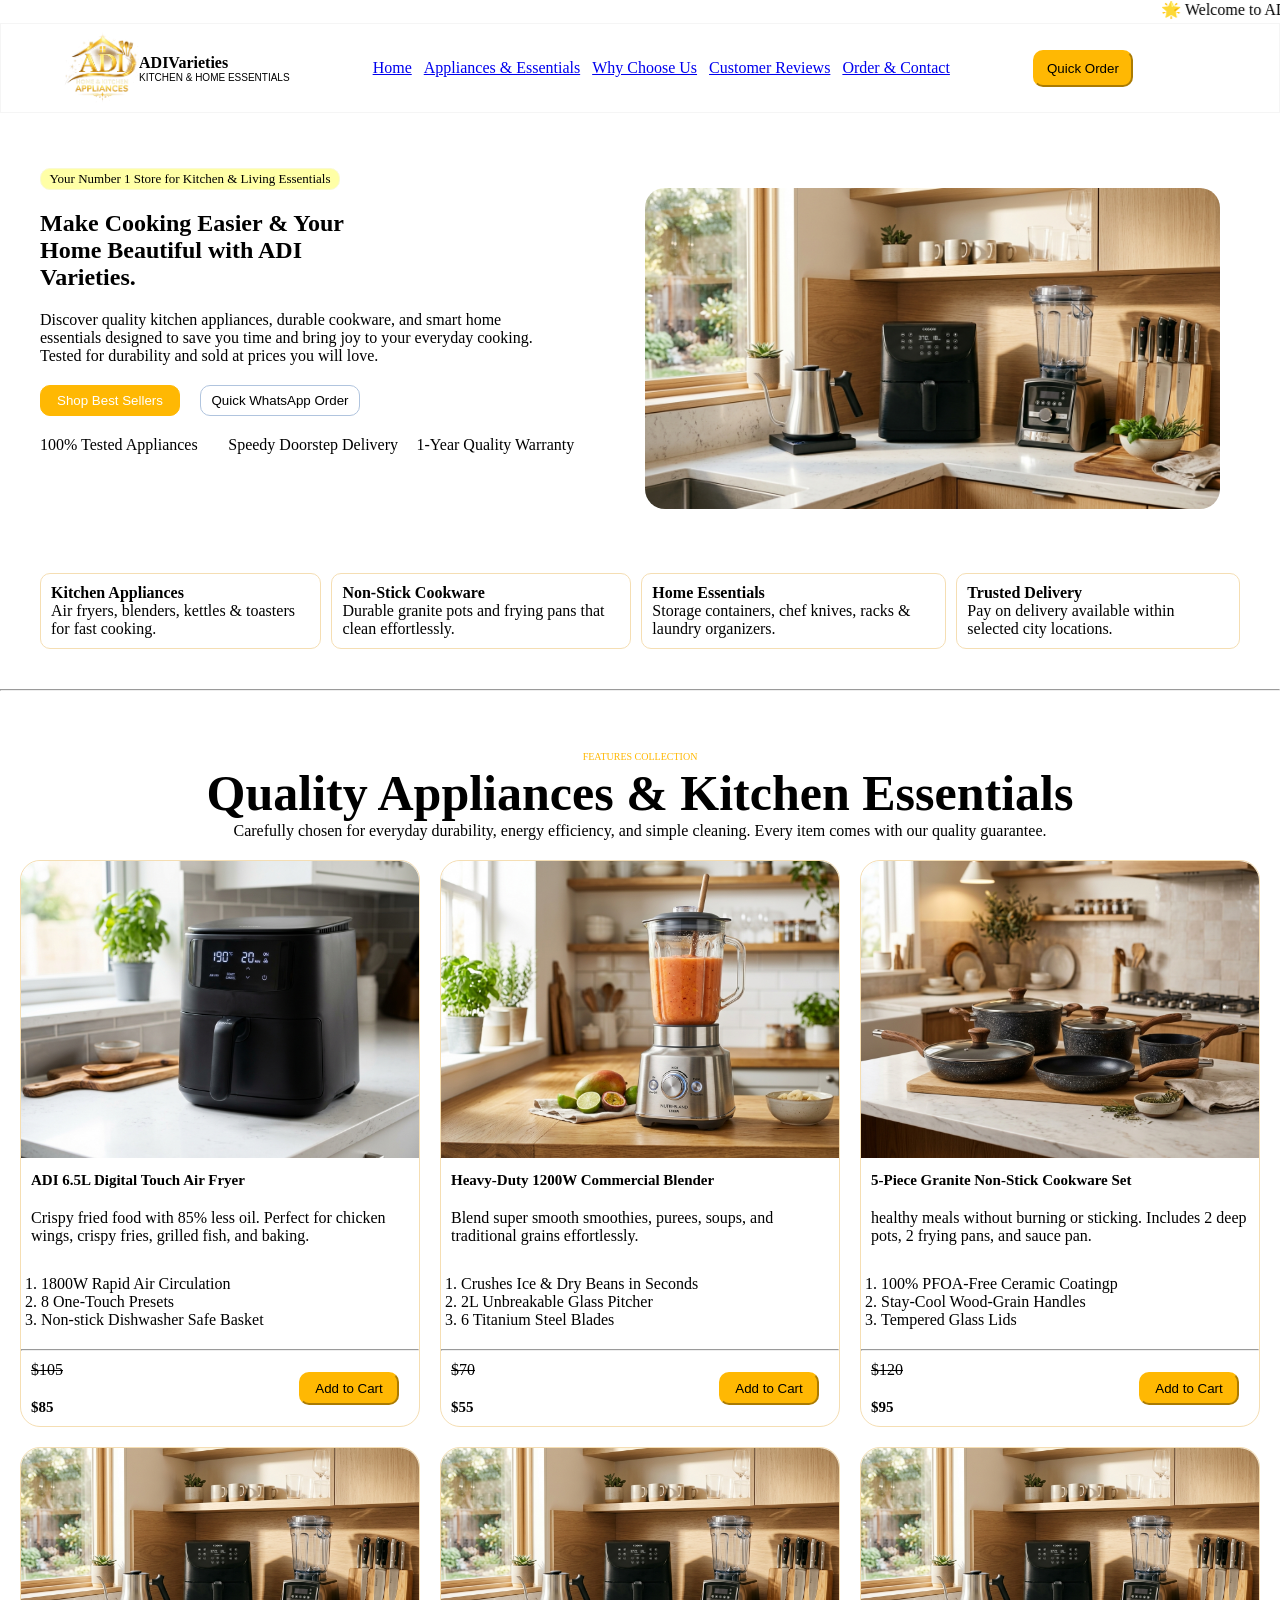
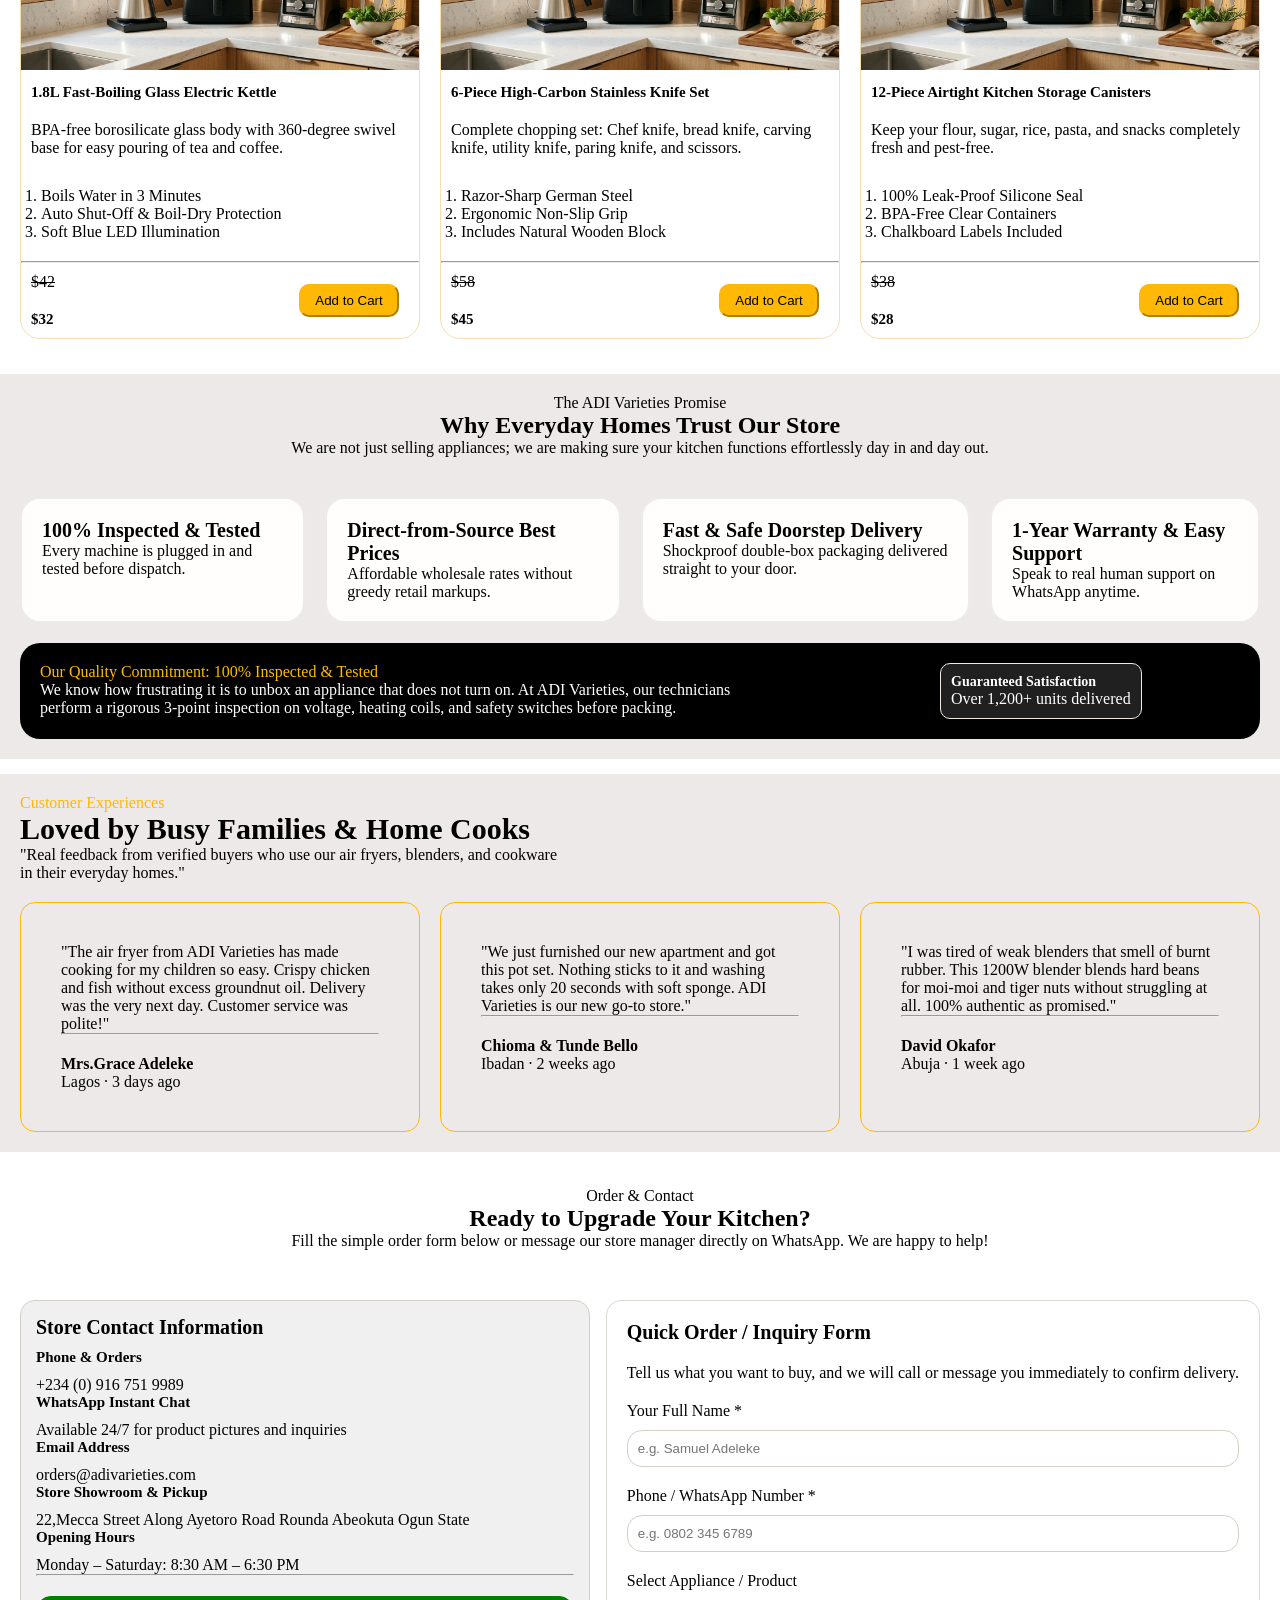
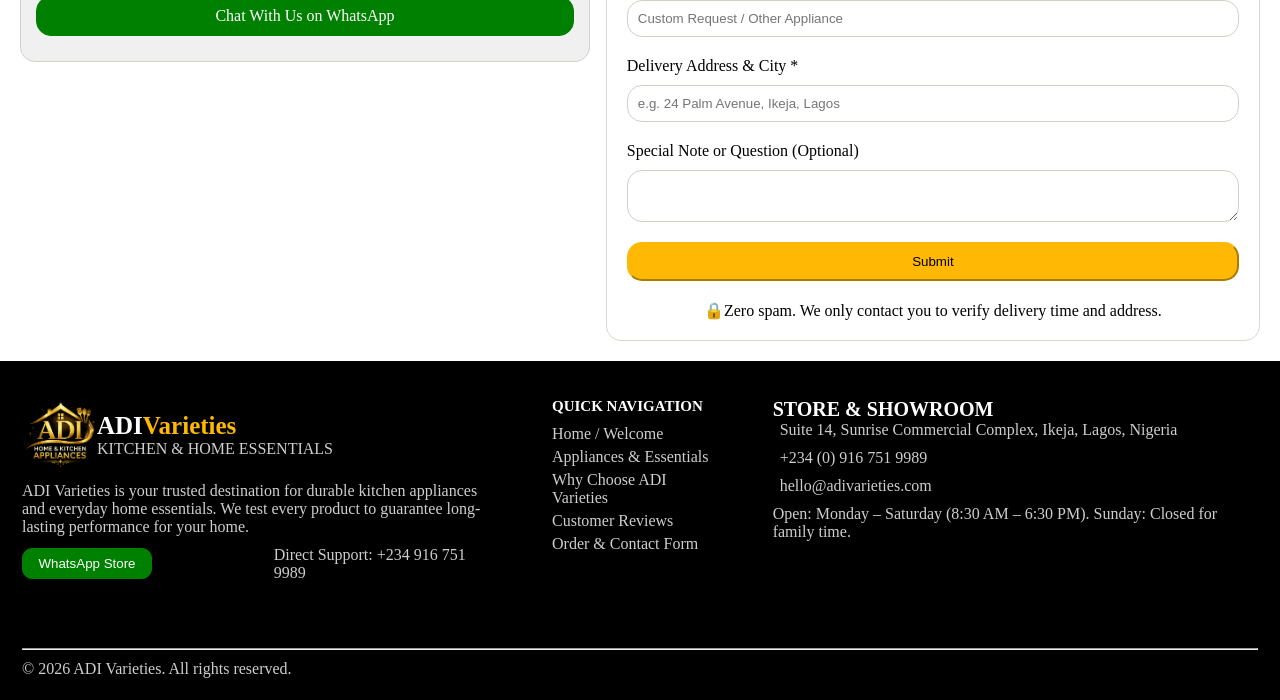
==== index.html @ 84a80766 "Initial commit" ====
<!DOCTYPE html>
<html lang="en">
<head>
    <meta charset="UTF-8">
    <meta name="viewport" content="width=device-width, initial-scale=1.0">
    <link rel="stylesheet" href="./style.css">
    <link rel="stylesheet" href="https://cdn-uicons.flaticon.com/uicons-regular-rounded/css/uicons-regular-rounded.css">
    <title>Document</title>
</head>
<body>
    <div>
        <marquee behavior="" direction="">🌟 Welcome to ADI Varieties — Your Trusted Home & Kitchen Partner🚚 Free doorstep delivery on orders above $100 · 1-Year Warranty+234 (0) 802 345 6789</marquee>
    </div>
    <header>
        <div class="log">
          <img class="image" src="./image/brand logo2.png" alt="">
          <div class="logo">
            <h4>ADI<span>Varieties</span></h4>
            <p>KITCHEN & HOME ESSENTIALS</p>
          </div>
        </div>
            <ul id="nav-links">
                <li><a href="#index">Home</a></li>
                <li><a href="#Appliances&Essential">Appliances & Essentials</a></li>
                <li><a href="Why Choose Us.html">Why Choose Us</a></li>
                <li><a href="Customer Reviews.html">Customer Reviews</a></li>
                <li><a href="Order & Contact.html">Order & Contact</a></li>
            </ul>

        <a href="Order & Contact.html"><button class="btn">Quick Order</button></a> 
        <div>
           <span class="hamburger" id="hamburger">☰</span>
        </div>
    </header>

    <main>
    
        <section class="hero" id="index">
            <div class="hero1">
                <div class="hero2">
                   <div class="hero3"> 
                      <span>Your Number 1 Store for Kitchen & Living Essentials</span>
                      <h1>Make Cooking Easier & Your Home Beautiful with ADI Varieties.</h1>
                      <p>Discover quality kitchen appliances, durable cookware, and smart home essentials designed to save you time and bring joy to your everyday cooking. Tested for durability and sold at prices you will love.</p>
                      <div class="hero4">
                        <button class="her1">Shop Best Sellers</button>
                        <a href="https://wa.me/2349167519989" target="_blank"><button class="her3">Quick WhatsApp Order</button></a>
                      </div>
                      <div class="hero5">
                        <p>100% Tested Appliances</p>
                        <p>Speedy Doorstep Delivery</p>
                        <p>1-Year Quality Warranty</p>
                      </div>
                    </div>
                    <div class="hero6">
                        <img src="./image/image.png" alt="">
                    </div>
                </div>
                <div class="hero7">
                    <div class="hero8">
                        <h4>Kitchen Appliances</h4>
                        <p>Air fryers, blenders, kettles & toasters for fast cooking.</p>
                    </div> 
                    <div class="hero8">
                        <h4>Non-Stick Cookware</h4>
                        <p>Durable granite pots and frying pans that clean effortlessly.</p>
                    </div>
                    <div class="hero8">
                        <h4>Home Essentials</h4>
                        <p>Storage containers, chef knives, racks & laundry organizers.</p>
                    </div>
                    <div class="hero8">
                        <h4>Trusted Delivery</h4>
                        <p>Pay on delivery available within selected city locations.</p>
                    </div>
                </div>
            </div>
        </section><hr>

        <section class="featured" id="Appliances&Essential">
            <div class="featured1">
                <div class="featured2">
                   <span>FEATURES COLLECTION</span> 
                   <h3>Quality Appliances & Kitchen Essentials</h3>
                   <p>Carefully chosen for everyday durability, energy efficiency, and simple cleaning. Every item comes with our quality guarantee.</p>
                </div>
                <div class="product">
                    <div class="product1">
                        <img src="./image/image copy1.png" alt="">
                        <h1>ADI 6.5L Digital Touch Air Fryer</h1>
                        <p>Crispy fried food with 85% less oil. Perfect for chicken wings, crispy fries, grilled fish, and baking.</p>
                        <ol>
                          <li>1800W Rapid Air Circulation</li>
                          <li>8 One-Touch Presets</li>
                          <li>Non-stick Dishwasher Safe Basket</li>
                        </ol><hr>
                        <div class="product2">
                            <div>
                              <p>$105</p>
                              <h1>$85</h1>
                            </div>
                            <div class="product3">
                                <button>Add to Cart</button>
                            </div>
                        </div>
                    </div>

                    <div class="product1">
                        <img src="./image/image copy2.png" alt="">
                        <h1>Heavy-Duty 1200W Commercial Blender</h1>
                        <p>Blend super smooth smoothies, purees, soups, and traditional grains effortlessly.</p>
                        <ol>
                          <li>Crushes Ice & Dry Beans in Seconds</li>
                          <li>2L Unbreakable Glass Pitcher</li>
                          <li>6 Titanium Steel Blades</li>
                        </ol><hr>
                        <div class="product2">
                            <div>
                              <p>$70</p>
                              <h1>$55</h1>
                            </div>
                            <div class="product3">
                                <button>Add to Cart</button>
                            </div>
                        </div>
                    </div>

                    <div class="product1">
                       <img src="./image/image copy3.png" alt=""> 
                       <h1>5-Piece Granite Non-Stick Cookware Set</h1>
                       <p>healthy meals without burning or sticking. Includes 2 deep pots, 2 frying pans, and sauce pan.</p>
                        <ol>
                          <li>100% PFOA-Free Ceramic Coatingp</li>
                          <li>Stay-Cool Wood-Grain Handles</li>
                          <li>Tempered Glass Lids</li>
                        </ol><hr>
                        <div class="product2">
                            <div>
                              <p>$120</p>
                              <h1>$95</h1>
                            </div>
                            <div class="product3">
                                <button>Add to Cart</button>
                            </div>
                        </div>
                    </div>

                    <div class="product1">
                        <img src="./image/image copy4.png" alt="">
                        <h1>1.8L Fast-Boiling Glass Electric Kettle</h1>
                        <p>BPA-free borosilicate glass body with 360-degree swivel base for easy pouring of tea and coffee.</p>
                        <ol>
                          <li>Boils Water in 3 Minutes</li>
                          <li>Auto Shut-Off & Boil-Dry Protection</li>
                          <li>Soft Blue LED Illumination</li>
                        </ol><hr>
                        <div class="product2">
                            <div>
                              <p>$42</p>
                              <h1>$32</h1>
                            </div>
                            <div class="product3">
                                <button>Add to Cart</button>
                            </div>
                        </div>
                    </div>
                    <div class="product1">
                        <img src="./image/image copy 5.png" alt="">
                        <h1>6-Piece High-Carbon Stainless Knife Set</h1>
                        <p>Complete chopping set: Chef knife, bread knife, carving knife, utility knife, paring knife, and scissors.</p>
                        <ol>
                           <li>Razor-Sharp German Steel</li>
                           <li>Ergonomic Non-Slip Grip</li>
                           <li>Includes Natural Wooden Block</li>
                        </ol><hr>
                        <div class="product2">
                            <div>
                                <p>$58</p>
                                <h1>$45</h1>
                            </div>
                            <div class="product3">
                                <button>Add to Cart</button>
                            </div>
                        </div>
                    </div>
                    <div class="product1">
                        <img src="./image/image copy 6.png" alt="">
                        <h1>12-Piece Airtight Kitchen Storage Canisters</h1>
                        <p>Keep your flour, sugar, rice, pasta, and snacks completely fresh and pest-free.</p>
                        <ol>
                            <li>100% Leak-Proof Silicone Seal</li>
                            <li>BPA-Free Clear Containers</li>
                            <li>Chalkboard Labels Included</li>
                        </ol><hr>
                        <div class="product2">
                            <div>
                                <p>$38</p>
                                <h1>$28</h1>
                            </div>
                            <div class="product3">
                                <button>Add to Cart</button>
                            </div>
                        </div>
                    </div>
                </div>
            </div>
        </section>

        <section class="customer">
            <div class="choose">
                <p class="the">The ADI Varieties Promise</p>
                <h1 class="home">Why Everyday Homes Trust Our Store</h1>
                <p class="we">We are not just selling appliances; we are making sure your kitchen functions effortlessly day in and day out.</p>
                <div class="why">
                    <div class="inspect">
                       <h1>100% Inspected & Tested</h1>
                       <p>Every machine is plugged in and tested before dispatch.</p>
                    </div>
                    <div class="direct">
                        <h1>Direct-from-Source Best Prices</h1>
                        <p>Affordable wholesale rates without greedy retail markups.</p>
                    </div>
                    <div class="fast">
                        <h1>Fast & Safe Doorstep Delivery</h1>
                        <p>Shockproof double-box packaging delivered straight to your door.</p>
                    </div>
                    <div class="year">
                        <h1>1-Year Warranty & Easy Support</h1>
                        <p>Speak to real human support on WhatsApp anytime.</p>
                    </div>
                </div>
                <div class="quality">
                    <div class="qua">                  
                       <span>Our Quality Commitment: 100% Inspected & Tested</span>
                       <p>We know how frustrating it is to unbox an appliance that does not turn on. At ADI Varieties, our technicians perform a rigorous 3-point inspection on voltage, heating coils, and safety switches before packing.</p>
                    </div> 
                    <div class="qua1">
                        <h4>Guaranteed Satisfaction</h4>
                        <p>Over 1,200+ units delivered</p>
                    </div>
                </div>
            </div>
        </section>

        <section class="customer">
            <div class="review">
                <div class="review1">
                    <span>Customer Experiences</span>
                    <h1>Loved by Busy Families & Home Cooks</h1>
                    <p>"Real feedback from verified buyers who use our air fryers, blenders, and cookware in their everyday homes."</p>
                </div>
                <div class="review2">
                    <div class="review3">
                        <p>"The air fryer from ADI Varieties has made cooking for my children so easy. Crispy chicken and fish without excess groundnut oil. Delivery was the very next day. Customer service was polite!"</p><hr>
                        <h1>Mrs.Grace Adeleke</h1>
                        <p>Lagos · 3 days ago</p>
                    </div>
                    <div class="review3">
                        <p>"We just furnished our new apartment and got this pot set. Nothing sticks to it and washing takes only 20 seconds with soft sponge. ADI Varieties is our new go-to store."</p><hr>
                        <h1>Chioma & Tunde Bello</h1>
                        <p>Ibadan · 2 weeks ago</p>
                    </div>
                    <div class="review3">
                        <p>"I was tired of weak blenders that smell of burnt rubber. This 1200W blender blends hard beans for moi-moi and tiger nuts without struggling at all. 100% authentic as promised."</p><hr>
                        <h1>David Okafor</h1>
                        <p>Abuja · 1 week ago</p>
                    </div>
                </div>
            </div>   
        </section>

        <section>
            <div class="Order">
                <div class="order1">
                    <span>Order & Contact</span>
                    <h1>Ready to Upgrade Your Kitchen?</h1>
                    <p>Fill the simple order form below or message our store manager directly on WhatsApp. We are happy to help!</p>
                </div>
                <div>
                    <div class="Order2">
                        <div class="Order3">
                            <h1>Store Contact Information</h1>
                            <div class="Order4">
                              <i class="fi fi-rr-phone-call"></i>
                              <h1>Phone & Orders</h1>
                              <p>+234 (0) 916 751 9989</p>
                            </div>
                            <div class="Order4">
                              <i class="fi fi-brands-whatsapp"></i>
                              <h1>WhatsApp Instant Chat</h1>
                              <p>Available 24/7 for product pictures and inquiries</p>
                            </div>
                            <div class="Order4">
                              <i class="fi fi-rr-envelope"></i>
                              <h1>Email Address</h1>
                              <p>orders@adivarieties.com</p>
                            </div>
                            <div class="Order4">
                              <i class="fi fi-rr-marker"></i>
                              <h1>Store Showroom & Pickup</h1>
                              <p>22,Mecca Street Along Ayetoro Road Rounda Abeokuta Ogun State</p>
                            </div>
                            <div class="Order4">
                              <i class="fi fi-rr-clock-three"></i>
                              <h1>Opening Hours</h1>
                              <p>Monday – Saturday: 8:30 AM – 6:30 PM</p>
                            </div><hr>
                            <div class="whatsapp">
                              <a href="https://wa.me/2349167519989" target="_blank">Chat With Us on WhatsApp</a>
                            </div>
                        </div>

                        <form action="">
                            <div class="for">
                                <h1>Quick Order / Inquiry Form</h1>
                                <p>Tell us what you want to buy, and we will call or message you immediately to confirm delivery.</p>
                                <div class="for1">
                                    <label for="Full-Name">Your Full Name *</label>
                                    <input type="text" name="Full Name" placeholder="e.g. Samuel Adeleke" required>
                                </div> 
                                <div class="for1" id="for1">
                                    <label for="Number">Phone / WhatsApp Number *</label>
                                    <input type="tel" name="Number" placeholder="e.g. 0802 345 6789" required>
                                </div>
                                 <div class="for1" id="for1">
                                    <label for="product">Select Appliance / Product</label>
                                    <input type="text" name="product" placeholder="Custom Request / Other Appliance" required>
                                </div>
                                 <div class="for1" id="for1">
                                    <label for="Delivery-Address">Delivery Address & City *</label>
                                    <input type="text" name="Delivery Address" placeholder="e.g. 24 Palm Avenue, Ikeja, Lagos" required>
                                </div>
                                 <div class="for2">
                                    <label for="Special-Note">Special Note or Question (Optional)</label>
                                    <textarea type="text" name="Special Note" placeholder="e.g. Please deliver after 3 PM or call before arriving..."> </textarea>
                                </div>
                                <div class="for3">
                                    <button type="submit">Submit</button>
                                </div>
                                <p class="zero">🔒Zero spam. We only contact you to verify delivery time and address.</p>
                            </div>
                        </form>
                    </div>
                </div>
            </div>
        </section>
    </main>

    <footer>
        <section>
            <div>
                <div class="foot">
                    <div class="log1">
                        <div class="log2">
                            <img class="image" src="./image/brand logo2.png" alt="">
                            <div class="logo1">
                              <h4>ADI<span>Varieties</span></h4>
                              <p>KITCHEN & HOME ESSENTIALS</p>
                            </div>
                        </div>
                        <div class="log3">
                          <p>ADI Varieties is your trusted destination for durable kitchen appliances and everyday home essentials. We test every product to guarantee long-lasting performance for your home.</p>
                        </div>
                        <div class="foot1">
                          <a href="https://wa.me/2349167519989" target="_blank"><button>WhatsApp Store</button></a>WhatsApp Store 
                          <p>Direct Support: +234 916 751 9989</p>
                        </div>
                    </div>

                    <div class="foot2">
                        <h1>QUICK NAVIGATION</h1>
                        <div class="foot3">
                            <a href="index.html">Home / Welcome</a>
                            <a href="Appliances & Essentials.html">Appliances & Essentials</a>
                            <a href="Why Choose Us.html">Why Choose ADI Varieties</a>
                            <a href="Customer Reviews.html">Customer Reviews</a>
                            <a href="Order & Contact.html">Order & Contact Form</a>
                        </div>
                    </div>

                    <div class="foot4">
                        <h1>STORE & SHOWROOM</h1>
                        <div class="foot5">
                            <div class="foot6">
                                <i class="fi fi-rr-marker"></i>
                                <p>Suite 14, Sunrise Commercial Complex, Ikeja, Lagos, Nigeria</p>
                            </div>
                            <div class="foot6">
                                <i class="fi fi-rr-phone-call"></i>
                                <p>+234 (0) 916 751 9989</p>
                            </div>
                            <div class="foot6">
                                <i class="fi fi-rr-envelope"></i>
                                <p>hello@adivarieties.com</p>
                            </div>
                            <div class="foot7">
                                <p>Open: Monday – Saturday (8:30 AM – 6:30 PM). Sunday: Closed for family time.</p>
                            </div>
                        </div>
                    </div>
                </div><hr>
                <p class="last">© 2026 ADI Varieties. All rights reserved.</p>
            </div>
        </section>
    </footer>
    <script src="adi.js"></script>
</body>
</html>
---- style.css ----
*,*::before,*::after{
    margin: 0;
    padding: 0;
    box-sizing: border-box;
}

body{
    overflow-wrap: break-word;
}

header{
    position: sticky;
    top: 0px;
    z-index: 999;
    display: flex;
    justify-content: space-evenly;
    gap: 20px;
    height: 90px;
    align-items: center;
    background: white;
    border-color: #58a8ff;
    overflow-wrap: break-word; 
    border: 1px solid whitesmoke;
    
}
.log{
    display: flex;
    justify-content: space-between;
    align-items: center;
}
.log p{
    font-size: 10px;
    font-family: Arial, Helvetica, sans-serif;
}
.image{
    width: 75px;
}
.logo{
    display: flex;
    flex-direction: column;
}

ul{
    display: flex;
    list-style:none;
    gap: 12px;
}

nav ul li a{
    text-decoration: none;
    color: black;
}
ul li a:hover{
    color: #D4AF37;
    transition: 0.3s;
}
ul li a:focus{
    color:#D4AF37;
    transition: 0.3s;
    text-decoration: underline;
}
.btn{
    width: 100px;
    padding: 9px;
    border-radius: 10px;
    background:  rgb(255, 184, 3);
    border-color:  rgb(255, 184, 3);
}
.hamburger{
    display: none;
}


.hero2{
    display: flex;
    padding: 20px;
    justify-content: space-between;
    gap: 20px;
}
.hero3{
    display: flex;
    flex-direction: column;
    gap: 20px;
}
.hero3 span{
    text-align: center;
    width: 300px;
    padding: 2px;
    border: 1px solid lightgoldenrodyellow;
    border-radius: 10px;
    font-size:small;
    background: rgb(255, 255, 166);
}
.hero3 h1{
    width: 350px;
}
.hero3 p{
    width: 90%;
}
.hero4{
    display: flex;
    gap: 20px;
}
.her1{
    width: 140px;
    padding:7px;
    border: 1px solid rgb(255, 184, 3);
    border-radius: 10px;
    background-color:  rgb(255, 184, 3);
    color: #FFFFFF;
}

.hero4 .her3{
    width: 160px;
    padding: 7px;
    border-radius: 10px;
    border: 1px solid lightsteelblue;
    background: white;
}
.hero5{
    display: flex;
}
.hero6 img{
    width: 100%;
    max-width: 100%;
    padding: 20px;
    border-radius: 40px;
}
   
.hero7{
    display: flex;
    padding: 20px;
    justify-content: space-between;
    gap: 10px;
}
.hero8{
    border: 1px solid wheat;
    padding: 10px;
    border-radius: 10px;
}
.featured1{
    margin-top: 20px;
}
.featured2{
    text-align: center;
}
.featured2 span{
    font-size: x-small;
    color: rgb(255, 184, 3);
}
.featured2 h3{
    font-size: 50px;
}
.product{
    display: grid;
    grid-template-columns: 1fr 1fr 1fr;
    gap: 20px;
    margin-top: 20px;
}
.product img{
    max-width: 100%;
    height: auto;
    border-radius: 20px 20px 0px 0px ;
}
.product1{
    border: 1px solid wheat;
    border-radius: 20px;
}
.product1 h1{
    padding: 10px;
}
.product1 p{
    padding: 10px;
}

.product1 ol{
    padding: 20px;
    text-decoration: none;   
}
.product1 li{
    text-decoration: dotted;
}
.product1 h1{
    font-size: 15px;
}
.product2{
    display: flex;
    justify-content: space-between;
    padding: px;
    align-items: center;
    
}
.product2 p{
    text-decoration: line-through;
}
.product3 button{
    justify-content: center;
    margin-right: 20px;
    width: 100px;
    padding: 7px;
    border-radius: 10px;
    border-color:  rgb(255, 184, 3);
    background:  rgb(255, 184, 3);
    
}

.the{
    text-align: center;
    justify-items: center;
}
.home{
    text-align: center;
    justify-content: center;
}
.we{
    text-align: center;
    justify-content: center;
}
.why{
    display: flex;
    margin-top: 40px;
    justify-content: space-between;
    gap: 20px;
    
}
.inspect{
    border: 2px solid rgb(235, 235, 235);
    border-radius: 20px;
    padding: 20px;
    background: rgb(255, 254, 253);
    transition: all 0.3s ease;
}
.inspect h1{
    font-size:20px; 
}
.inspect:hover{
    transform: scale(1.1);
    border: 2px solid  rgb(255, 184, 3);
}
.inspect:focus{
    transform: scale(1.1);
    
}
.direct{
    border: 2px solid rgb(235, 235, 235);
    border-radius: 20px;
    padding: 20px;
    background: rgb(255, 254, 253);
    transition: all 0.3s ease;
}
.direct h1{
    font-size: 20px;
}
.direct:hover{
    transform: scale(1.1);
    border: 2px solid  rgb(255, 184, 3);
}
.direct:focus{
    transform: scale(1.1); 
}
.fast{
    border: 2px solid rgb(235, 235, 235);
    border-radius: 20px;
    padding: 20px;
    background:rgb(255, 254, 253);
    transition: all 0.3s ease;
}
.fast h1{
    font-size: 20px;
}
.fast:hover{
    transform: scale(1.1);
    border: 2px solid  rgb(255, 184, 3);
}
.fast:focus{
    transform: scale(1.1);  
}
.year{
    border: 2px solid rgb(235, 235, 235);
    border-radius: 20px;
    padding: 20px;
    background:  rgb(255, 254, 253);
    transition: all 0.3s ease;
}
.year h1{
    font-size: 20px;
}
.year:hover{
    transform: scale(1.1);
    border: 2px solid  rgb(255, 184, 3);
}
.year:focus{
    transform: scale(1.1);
}

.quality{
    margin-top: 20px;
    display: flex;
    background: black;
    color: white;
    padding: 20px;
    border-radius: 20px;
}
.qua span{
    color:  rgb(255, 184, 3);
}
.qua p{
    width:700px;
}
.qua1{
    justify-content:center;
    margin-left: 200px;
    padding: 10px;
    border: 1px solid rgb(240, 234, 224);
    border-radius: 10px;
    background: rgb(32, 32, 32);
}
.qua1 h4{
    font-size: 14px;
}
section{
    padding: 20px;
    margin-top: 15px;
}
.customer{
    background:  rgb(238, 233, 233)
}
.review{
    display: flex;
    flex-direction: column;
    justify-content: space-between;
    gap: 20px;
}
.review1 span{
    color:  rgb(255, 184, 3);
}
.review1 h1{
    font-size: 30px;
}
.review1 p{
    width: 540px;
}
.review2{
    display: flex;
    justify-content: space-between;
    gap: 20px;
}
.review3{
    border: 1px solid  rgb(255, 184, 3);
    border-radius: 15px;
    padding: 40px;
    width: 500px;
}
.review3 h1{
    font-size: clamp(0.5rem, 2vw, 1rem);
    margin-top: 20px;
}
.Order{
    display: flex;
    flex-direction: column;
    justify-content: space-between;
    gap: 50px;
}
.order1{
    text-align: center;
}
.Order2{
    display: flex;
    justify-content: space-between;
    gap: 10px;
}
.Order3{
    padding:15px;
    border:1px solid rgb(212, 207, 198);
    border-radius: 15px;
    background: rgb(241, 240, 240);
    width: 570px;
    height: 100%;
}
.Order3 h1{
    font-size: 20px;
    margin-bottom: 10px;
}
.Order4 h1{
    font-size: 15px;
}
.whatsapp{
    text-align: center;
    padding: 10px;
    margin-top: 20px;
    margin-bottom: 10px;
    border: 1px solid green;
    border-radius: 15px;
    background: green;
}
.whatsapp a{
    color: white;
    text-decoration: none;
}
form{
    border: 1px solid rgb(219, 216, 209);
    border-radius: 15px;
    padding: 20px;
}
.for{
    display: flex;
    flex-direction: column;
    justify-content: space-evenly;
    gap: 20px;
}
.for h1{
    font-size: 20px;
}
.for1{
    display: flex;
    flex-direction: column;
    justify-content: space-between;
    gap: 10px;
}
.for1 input{
    border: 1px solid rgb(212, 207, 198);
    border-radius: 15px;
    padding: 10px;
}
.for2{
    display: flex;
    flex-direction: column;
    justify-content: space-evenly;
    gap: 10px;
}
.for2 textarea{
    border: 1px solid  rgb(212, 207, 198);
    border-radius: 15px;
    padding: 10px;
}
.for3 button{
    width: 100%;
    padding: 10px;
    border-radius: 15px;
    background:  rgb(255, 184, 3);
    border-color:  rgb(255, 184, 3);
}
.zero{
    text-align: center;
}
footer{
    padding: 2px;
    background: black
    
}
.foot{
    display: flex;
    gap: 60px;
    height: 250px;
}
.log1{
    display: flex;
    flex-direction: column;
    gap: 10px;
}
.logo1 h4{
    font-size: 25px;
    color: white;
}
.logo1 p{
    color:  rgb(206, 206, 206);
}
.log2{
    display: flex;
    align-items: center;
}
.log2 span{
    color: rgb(255, 184, 3);
}
.log3 p{
    width: 470px;
    color:  rgb(206, 206, 206);
}
.foot1{
    display: flex;
    align-items: center;
    gap: 10px;
}
.foot1 button{
    padding: 7px;
    width: 130px;
    border: 1px solid green;
    border-radius: 10px;
    background: green;
    color: white;
}
.foot1 p{
    color:  rgb(206, 206, 206);
}
.foot2 h1{
    font-size: 15px;
    color:white;
}

.foot2{
    display: flex;
    flex-direction: column;
    gap: 10px;
}

.foot3{
    display: flex;
    flex-direction: column;
    justify-content: space-between;
    gap: 5px;
}
.foot3 a{
    color:  rgb(206, 206, 206);
    text-decoration: none;
}
.foot4 h1{
    color: white;
    font-size: 20px;
}
.foot5{
    display: flex;
    flex-direction: column;
    gap: 10px;
}
.foot6{
    display: flex;
    gap: 7px;
    color:  rgb(206, 206, 206);
}
.foot6 i{
    color:  rgb(255, 184, 3);
}
.foot7{
    color:  rgb(206, 206, 206);
}
.last{
    margin-top: 10px;
    color:  rgb(206, 206, 206)
}
@media (max-width:600px){
    header {
        position: sticky;
        top: 0;
        justify-content: space-between;
        flex-wrap: wrap;
        padding: 10px 15px;
        min-height: 75px;
    }

    .log {
        gap: 5px;
    }

    .image {
        width: 50px;
    }

    .logo h4 {
        font-size: 17px;
    }

    .logo p {
        font-size: 8px;
    }

    /* Hide desktop navigation and show hamburger */
    header ul{
        display: none;
    }

    header .btn {
       display: block;
    }

    .hamburger {
        display: block;
        font-size: 28px;
        cursor: pointer;
        color: black;
    }
    


    /* HERO SECTION */
    .hero2 {
        flex-direction: column;
        align-items: center;
        padding: 10px;
        gap: 20px;
    }

    .hero3 {
        width: 100%;
        gap: 15px;
    }

    .hero3 span {
        width: 100%;
        font-size: 13px;
        padding: 8px;
    }

    .hero3 h1 {
        width: 100%;
        font-size: clamp(26px, 5vw, 36px);
        line-height: 1.25;
    }

    .hero3 p {
        width: 100%;
        line-height: 1.6;
    }

    .hero4 {
        display: flex;
        flex-wrap: wrap;
        gap: 10px;
    }

    .her1,
    .hero4 .her3 {
        width: auto;
        max-width: 100%;
        padding: 12px;
    }

    .hero5 {
        flex-wrap: wrap;
        gap: 10px;
    }

    .hero5 p {
        width: auto;
        font-size: 13px;
    }

    .hero6 {
        width: 100%;
    }

    .hero6 img {
        width: 100%;
        padding: 0;
        border-radius: 20px;
    }

    .hero7{
        display: flex;
        flex-direction:column;
        align-items: center;
    
    }

    .hero8 {
        padding: 12px;
    }

    .hero8 h4 {
        font-size: 15px;
    }

    .hero8 p {
        font-size: 13px;
        line-height: 1.5;
    }


    /* GENERAL SECTION SPACING */
    section {
        padding: 15px;
    }


    /* FEATURED PRODUCTS */
    .featured2 h3 {
        font-size: clamp(25px, 5vw, 35px);
        line-height: 1.3;
        margin: 10px 0;
    }

    .featured2 p {
        line-height: 1.6;
    }

    .product {
        grid-template-columns:1fr;
        gap: 15px;
    }

    .product1 {
        border-radius: 15px;
    }

    .product1 img {
        width: 100%;
        border-radius: 15px 15px 0 0;
    }

    .product1 h1 {
        font-size: 14px;
        line-height: 1.5;
        padding: 8px;
    }

    .product1 p {
        font-size: 13px;
        line-height: 1.5;
        padding: 8px;
    }

    .product1 ol {
        padding: 15px 25px;
        font-size: 12px;
    }

    .product2 {
        padding: 8px;
        align-items: center;
        gap: 5px;
    }

    .product2 h1 {
        font-size: 18px;
    }

    .product2 p {
        font-size: 12px;
    }

    .product3 button {
        width: auto;
        padding: 8px;
        font-size: 12px;
    }


    /* WHY CHOOSE US */
    .the,
    .we {
        line-height: 1.6;
    }

    .home {
        font-size: 27px;
        line-height: 1.3;
        margin: 10px 0;
    }

    .why {
        display: flex;
        flex-direction: column;
        gap: 12px;
        margin-top: 25px;
    }

    .inspect,
    .direct,
    .fast,
    .year {
        padding: 15px;
    }

    .inspect h1,
    .direct h1,
    .fast h1,
    .year h1 {
        font-size: 16px;
        line-height: 1.4;
    }

    .inspect p,
    .direct p,
    .fast p,
    .year p {
        font-size: 13px;
        line-height: 1.6;
    }


    /* QUALITY COMMITMENT */
    .quality {
        flex-direction: column;
        align-items: center;
        gap: 20px;
    }

    .qua p {
        width: 100%;
        line-height: 1.6;
        margin-top: 10px;
    }

    .qua1 {
        width: 100%;
        margin-left: 0;
    }


    /* CUSTOMER REVIEWS */
    .review1 h1 {
        font-size: 27px;
        line-height: 1.4;
    }

    .review1 p {
        width: 100%;
        line-height: 1.6;
    }

    .review2 {
        display: flex;
        flex-direction: column;
        gap: 15px;
    }

    .review3 {
        width: 100%;
        padding: 20px;
    }

    .review3 p {
        line-height: 1.6;
        font-size: 14px;
    }

    .review3 h1 {
        font-size: 15px;
    }


    /* ORDER AND CONTACT */
    .Order {
        gap: 30px;
    }

    .order1 h1 {
        font-size: 27px;
        line-height: 1.3;
        margin: 10px 0;
    }

    .order1 p {
        line-height: 1.6;
    }

    .Order2 {
        flex-direction: column;
        gap: 20px;
    }

    .Order3 {
        width: 100%;
        height: auto;
        padding: 20px;
    }

    .Order4 {
        margin: 15px 0;
    }

    .Order4 h1 {
        font-size: 16px;
        margin: 5px 0;
    }

    form {
        width: 100%;
        padding: 15px;
    }

    .for h1 {
        font-size: 19px;
    }

    .for p {
        line-height: 1.6;
    }

    .for1 input {
        width: 100%;
        padding: 13px;
    }

    .for2 input {
        width: 100%;
        min-height: 100px;
        padding: 15px;
    }

    .for3 button {
        padding: 13px;
    }

    .zero {
        font-size: 12px;
    }


    /* FOOTER */
    .foot {
        grid-template-columns: 1fr 1fr;
        gap: 25px;
        height: auto;
    }

    .log3 p {
        width: 100%;
        line-height: 1.6;
    }
    .foot{
        display: flex;
        flex-direction: column;
        gap: 10px;
    }
    .foot1 {
        align-items: flex-start;
        flex-direction: column;
        gap: 10px;
    }

    .foot1 p {
        font-size: 13px;
        overflow-wrap: anywhere;
    }

    .foot2 h1,
    .foot4 h1 {
        font-size: 16px;
        line-height: 1.4;
    }

    .foot3 {
        gap: 10px;
    }

    .foot3 a {
        font-size: 13px;
    }

    .foot6 p,
    .foot7 p {
        font-size: 13px;
        line-height: 1.6;
    }

    .last {
        text-align: center;
        line-height: 1.6;
    }

}
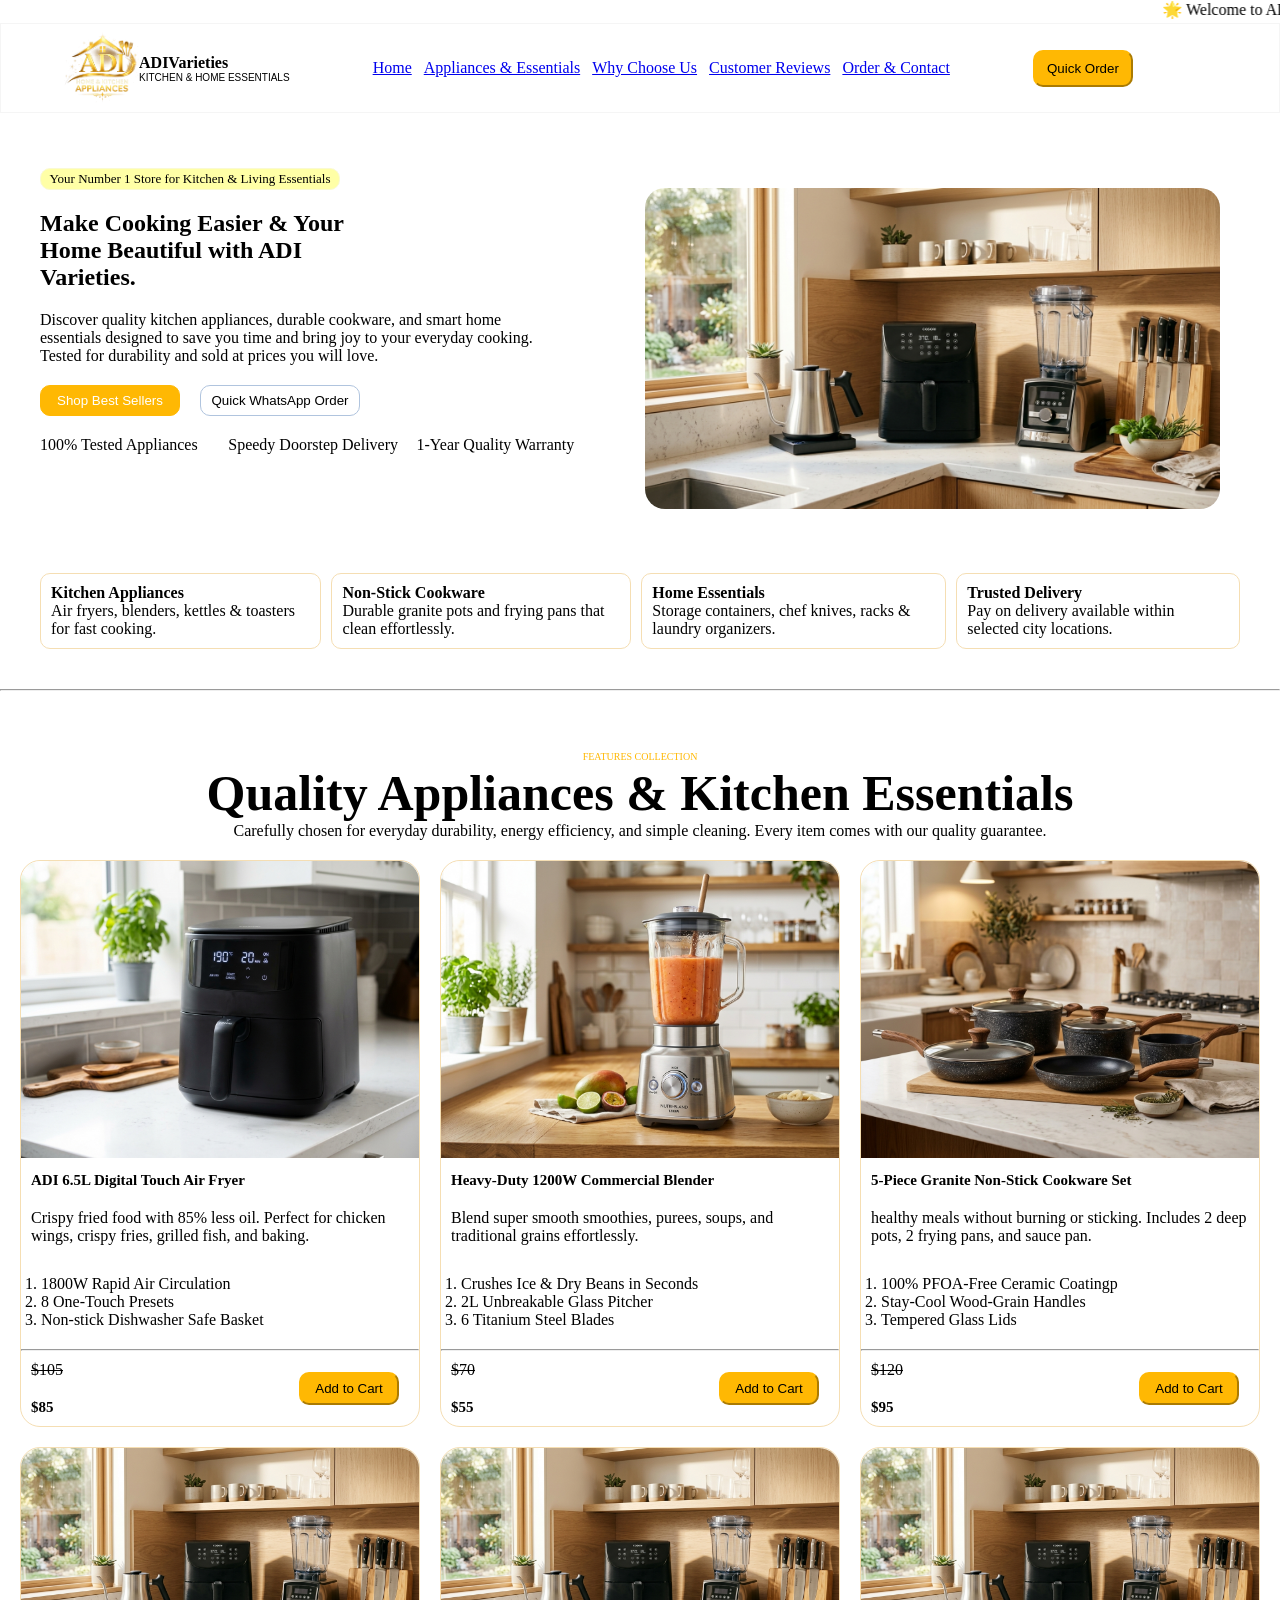
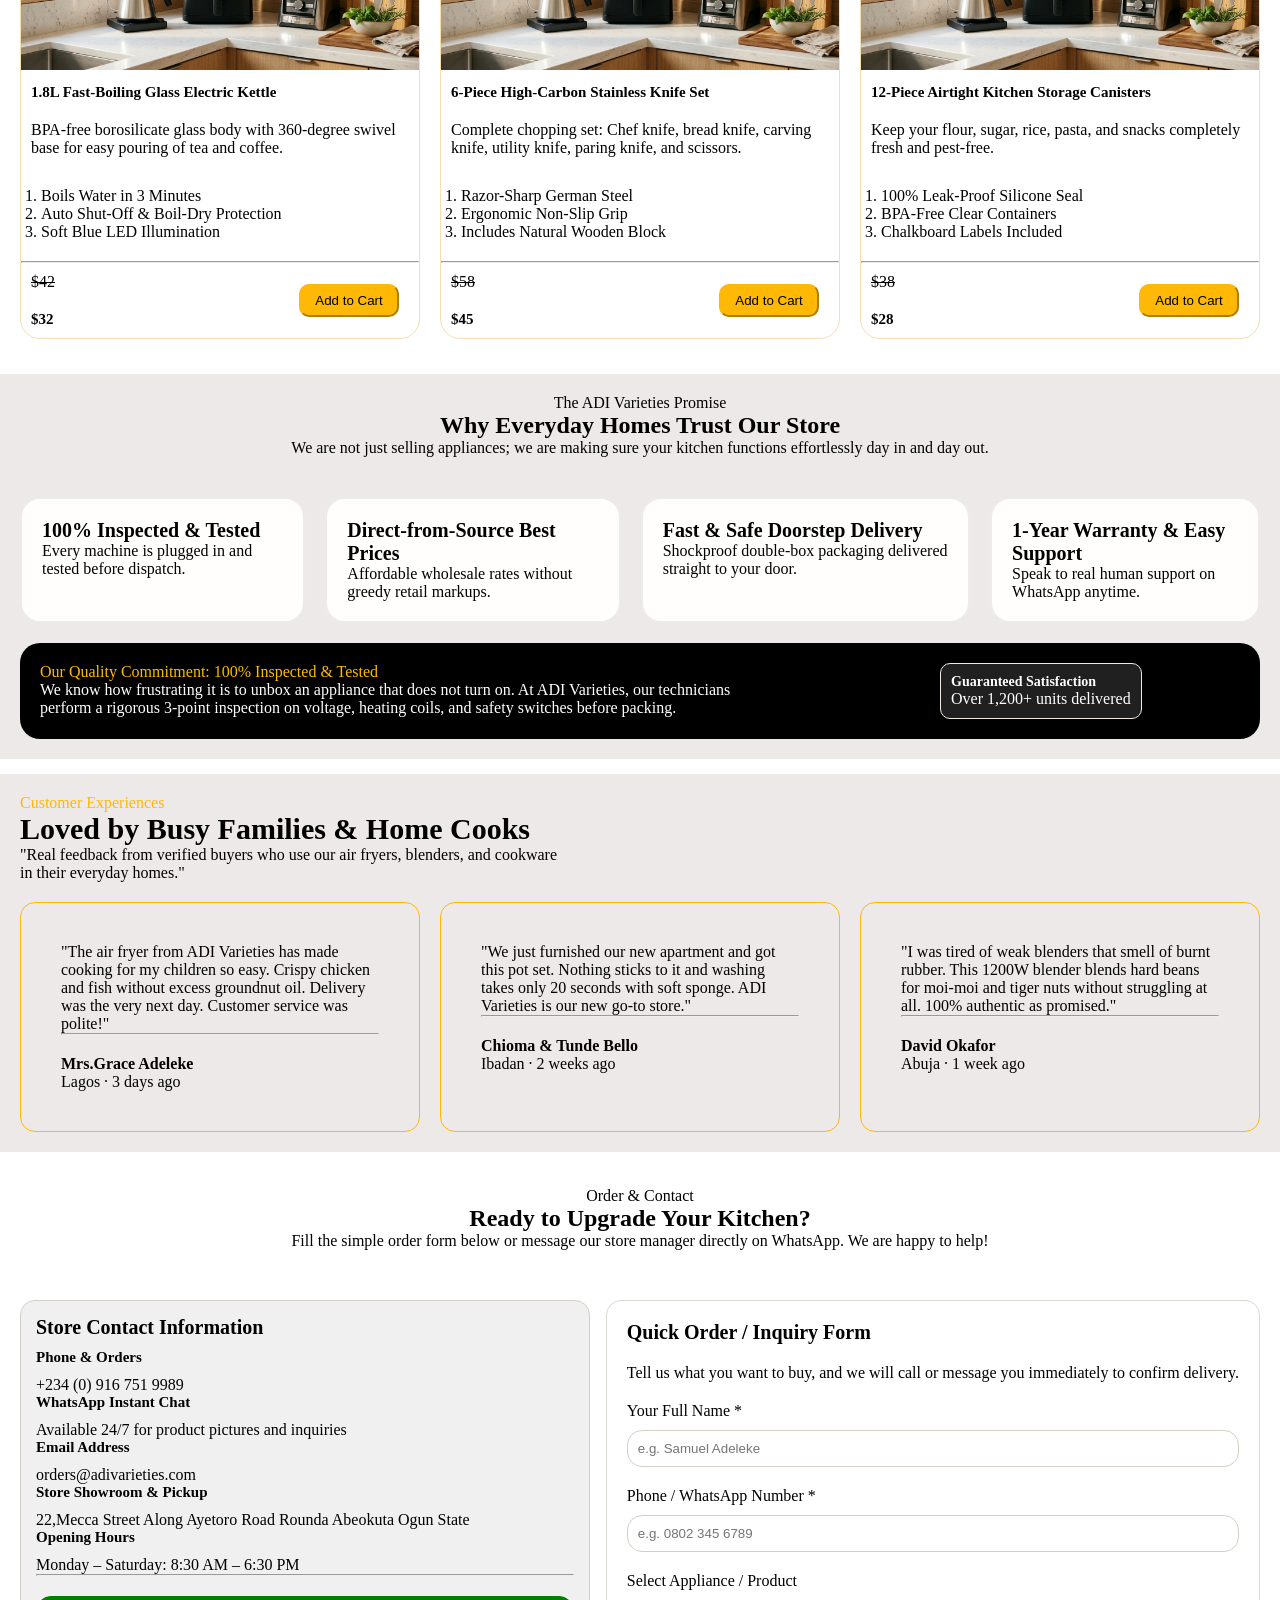
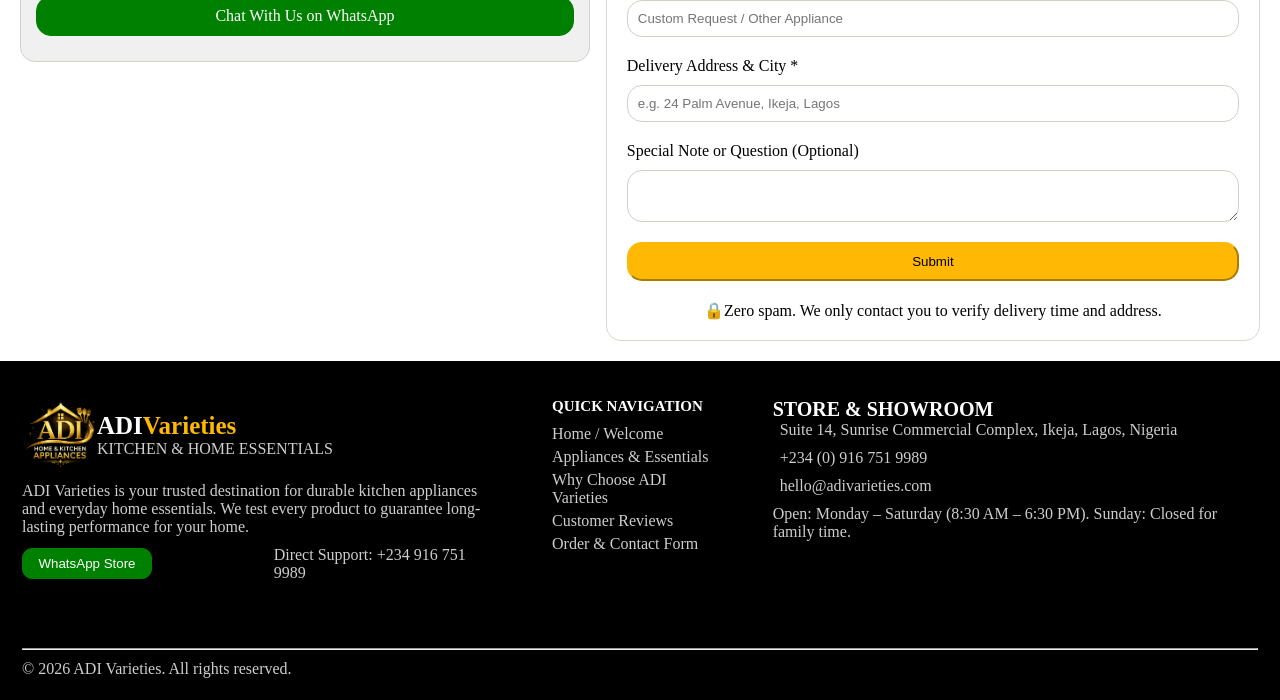
==== commit f1967106: "Updated website" ====
--- a/index.html
+++ b/index.html
@@ -21,13 +21,12 @@
         </div>
             <ul id="nav-links">
                 <li><a href="#index">Home</a></li>
-                <li><a href="#Appliances&Essential">Appliances & Essentials</a></li>
-                <li><a href="Why Choose Us.html">Why Choose Us</a></li>
-                <li><a href="Customer Reviews.html">Customer Reviews</a></li>
-                <li><a href="Order & Contact.html">Order & Contact</a></li>
+                <li><a href="Appliances&Essential">Appliances & Essentials</a></li>
+                <li><a href="#Why Choose Us">Why Choose Us</a></li>
+                <li><a href="#Customer Reviews">Customer Reviews</a></li>
+                <li><a href="#Order & Contact">Order & Contact</a></li>
             </ul>
-
-        <a href="Order & Contact.html"><button class="btn">Quick Order</button></a> 
+        <a href="#Order & Contact"><button class="btn">Quick Order</button></a> 
         <div>
            <span class="hamburger" id="hamburger">☰</span>
         </div>
@@ -206,7 +205,7 @@
             </div>
         </section>
 
-        <section class="customer">
+        <section class="customer" id="Why Choose Us">
             <div class="choose">
                 <p class="the">The ADI Varieties Promise</p>
                 <h1 class="home">Why Everyday Homes Trust Our Store</h1>
@@ -242,7 +241,7 @@
             </div>
         </section>
 
-        <section class="customer">
+        <section class="customer" id="Customer Reviews">
             <div class="review">
                 <div class="review1">
                     <span>Customer Experiences</span>
@@ -269,7 +268,7 @@
             </div>   
         </section>
 
-        <section>
+        <section id="Order & Contact">
             <div class="Order">
                 <div class="order1">
                     <span>Order & Contact</span>
